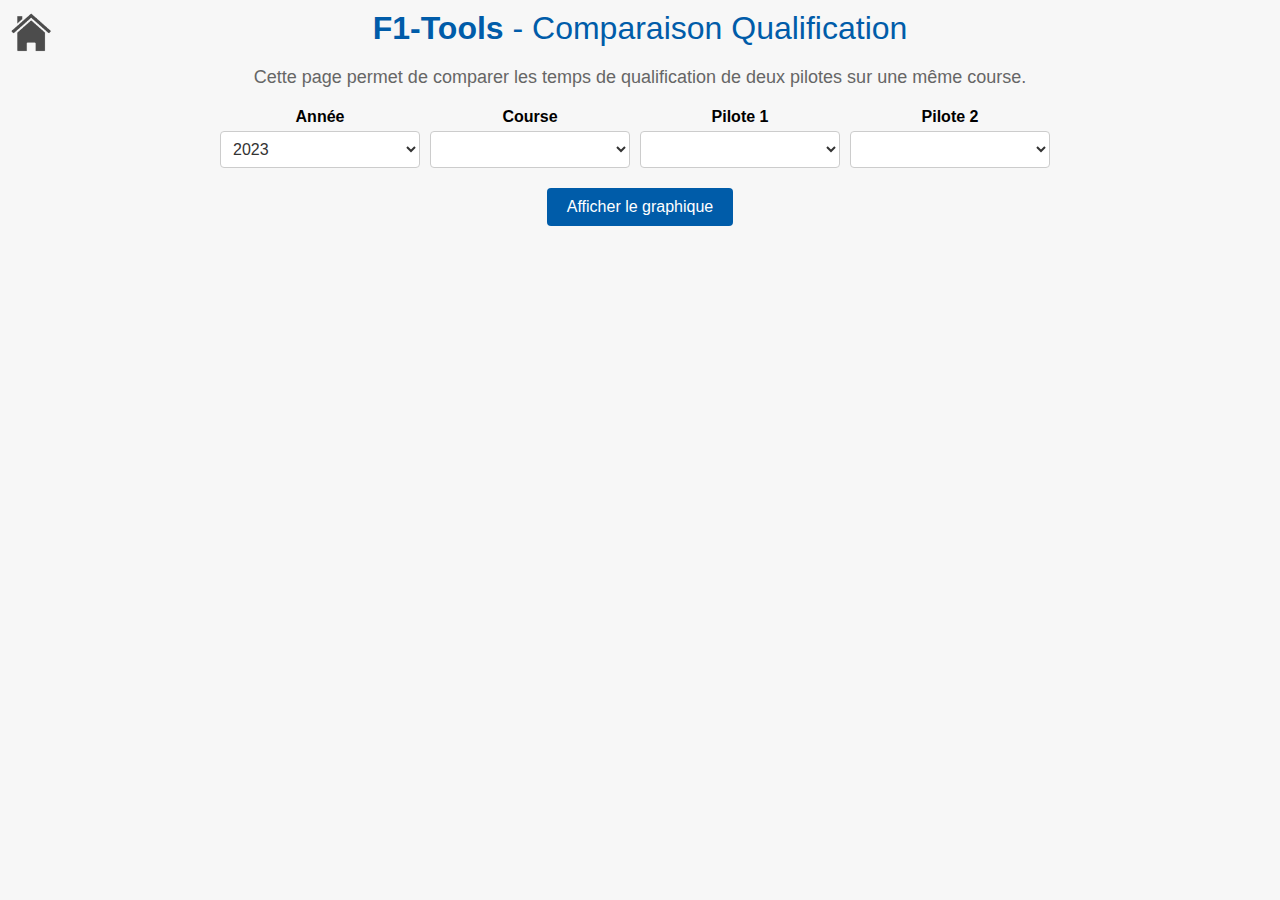
==== compare_quali.html @ 9ee3a380 "Maj front" ====
<!DOCTYPE html>
<html>
<head>
	<meta charset="UTF-8">
	<title>F1-Tools - Comparaison Qualification</title>
	<link rel="shortcut icon" type="image/x-icon" href="favicon.ico">
    <link rel="stylesheet" href="styles.css">
	<link rel="stylesheet" href="w3.css">
</head>
<body>
	<div class="error w3-panel w3-pale-red  ">
		<h3>Erreur</h3>
		<p class="error-text"></p>
	<span onclick="this.parentElement.style.display='none'"
		class="w3-button w3-display-topright close-btn">&times;</span>
	</div>	  	  
    <div id="loader">
        <img src="loader.gif" alt="Loading...">
      </div>
	  <a id="home-btn" href="index.html">
		<img src="home.png" alt="Home">
	</a>
	<h1><a href="index.html">F1-Tools</a> - Comparaison Qualification</h1>
	<div class="info">
		<p class="info-text">Cette page permet de comparer les temps de qualification de deux pilotes sur une même course.</p>
	</div>
	<div class="form">
		<div class="select-group">
			<label for="year-select">Année</label>
			<select class="select" id="year-select"></select>
		</div>
		<div class="select-group">
			<label for="race-select">Course</label>
			<select class="select" id="race-select"></select>
		</div>
		<div class="select-group">
			<label for="driver1-select">Pilote 1</label>
			<select class="select" id="driver1-select"></select>
		</div>
		<div class="select-group">
			<label for="driver2-select">Pilote 2</label>
			<select class="select" id="driver2-select"></select>
		</div>
	</div>
	<button classh="button" id="plot-btn">Afficher le graphique</button>
	
	<div class="plot-handler" id="plot-container"></div>
	
	<script src="compare_quali.js"></script>
</body>
</html>
---- styles.css ----
/* Style pour tous les éléments select */
select {
    background-color: #FFFFFF;
    border: 1px solid #ccc;
    color: #333;
    font-size: 16px;
    padding: 8px;
    width: 200px;
    border-radius: 4px;
    display: block;
  }
  
  /* Style pour la flèche du drop down */
  select::-ms-expand {
    display: none;
  }
  
  select::-webkit-select {
    display: none;
  }
  
  select::after {
    content: "\25BC";
    position: absolute;
    top: 50%;
    right: 10px;
    transform: translateY(-50%);
    color: #666;
  }
  
  /* Style pour le hover du drop down */
  select:hover {
    border-color: #aaa;
  }
  
  /* Style pour le focus du drop down */
  select:focus {
    border-color: #333;
    outline: none;
  }
  
  /* Style pour les options du drop down */
  option {
    background-color: #f7f7f7;
    color: #333;
  }
  
  /* Style pour le hover et la sélection des options du drop down */
  option:hover,
  option:selected {
    background-color: #0077c2;
    color: #fff;
  }

.select-group{
  display: inline-block;
  margin-right: 10px;
  align-items: center;
  justify-content: center;
  vertical-align: top;
  min-width: 200px;
}
.form{
  display: flex;
  text-align: center;
  justify-content: center;
  margin: 20px auto;
  flex-wrap: wrap;
}
label {
  display: block;
  margin-bottom: 5px;
  font-weight: bold;
}


/* Style pour les éléments button */
button {
    background-color: #005ca9;
    color: #fff;
    border: none;
    padding: 10px 20px;
    font-size: 16px;
    border-radius: 4px;
    cursor: pointer;
  }
  
  /* Style pour le hover des éléments button */
  button:hover {
    background-color: #0b4b80;
  }
  
  /* Style pour le focus des éléments button */
  button:focus {
    outline: none;
    box-shadow: 0 0 0 3px rgba(0, 119, 194, 0.4);
  }
  
#plot-btn{
    display: block; /* Le bouton sera affiché comme un élément de type bloc */
    margin: 10px auto; /* Centrage horizontal */
    text-align: center; /* Centrage vertical */
  
}
#plot-btn:disabled{
    background-color: #ccc;
    cursor: not-allowed;
}
  .plot-handler {
    display: block;
    max-width:80% ;
    margin: 0 auto; 
    justify-content: center;
  }
  .plot-handler img{
    display: block;
    margin: 0 auto;
  }

  .plot {
    border: 3px solid #333;
    max-width: 90%;
  }

  #loader {
    display: none;
    position: absolute;
    top: 70%;
    left: 50%;
    transform: translate(-50%, -50%);
    width: 20%;
  }
  
  #loader img {
    display: block;
    margin: 0 auto;
  }
  

.error {
    display:none;
    border-radius: 5px;
    box-shadow: 0px 4px 6px rgba(0, 0, 0, 0.3);
    position: absolute;
    max-width: 20%;
    top: 0%;
    right: 1%;
  }
  
  .error-message {
    position: relative;
    display: inline-block;
    padding: 0.5em 1em;
    
  }
  
  .close-btn {
    border-radius: 5px;
  }
  
  
  body {
    background-color: #F7F7F7;
    font-family: Arial, sans-serif;
    top: 0px;
  }
  #menu {
    width: 50%;
    height: auto;
    margin: auto;
    margin-top: 5%;
    position: flex;
    top: 0; left: 0; bottom: 0; right: 0;
    text-align: center;
    display: flex;
    flex-direction: column;
    justify-content: center;
    /* border-style: solid;
    border-width: 1px;
    border-color: #005ca9;
    border-radius: 10px;
    box-shadow: 0 0 10px rgba(0, 0, 0, 0.1); */
    padding: 10px;
  }
  #menu a {
    color: #005ca9;
    background-color: #FFFFFF;
    font-size: 24px;
    text-decoration: none;
    margin:10px;
    border: 2px solid #005ca9;
    padding: 10px 20px;
    border-radius: 20px;
    transition: background-color 0.3s ease;
  }
  #menu a:hover {
    background-color: #005ca9;
    color: #FFFFFF;
  }
  h1 {
    text-align: center;
    margin-top: 0.5em;
    font-size: 2em;
    color: #005ca9;
  }
  h1 a {
    color: #005ca9;
    text-decoration: none;
    font-weight: bold;
  }
  p {
    text-align: center;
    margin-top: 20px;
    font-size: 18px;
    color: #666666;
  }

#home-btn{
  position: absolute;
  height: 3em;
  top: 0.5em;
}
#home-btn img{
  height: 100%;
}

h1,h2,h3,h4,h5,h6{font-family:"Segoe UI",Arial,sans-serif;font-weight:400;margin:10px 0}
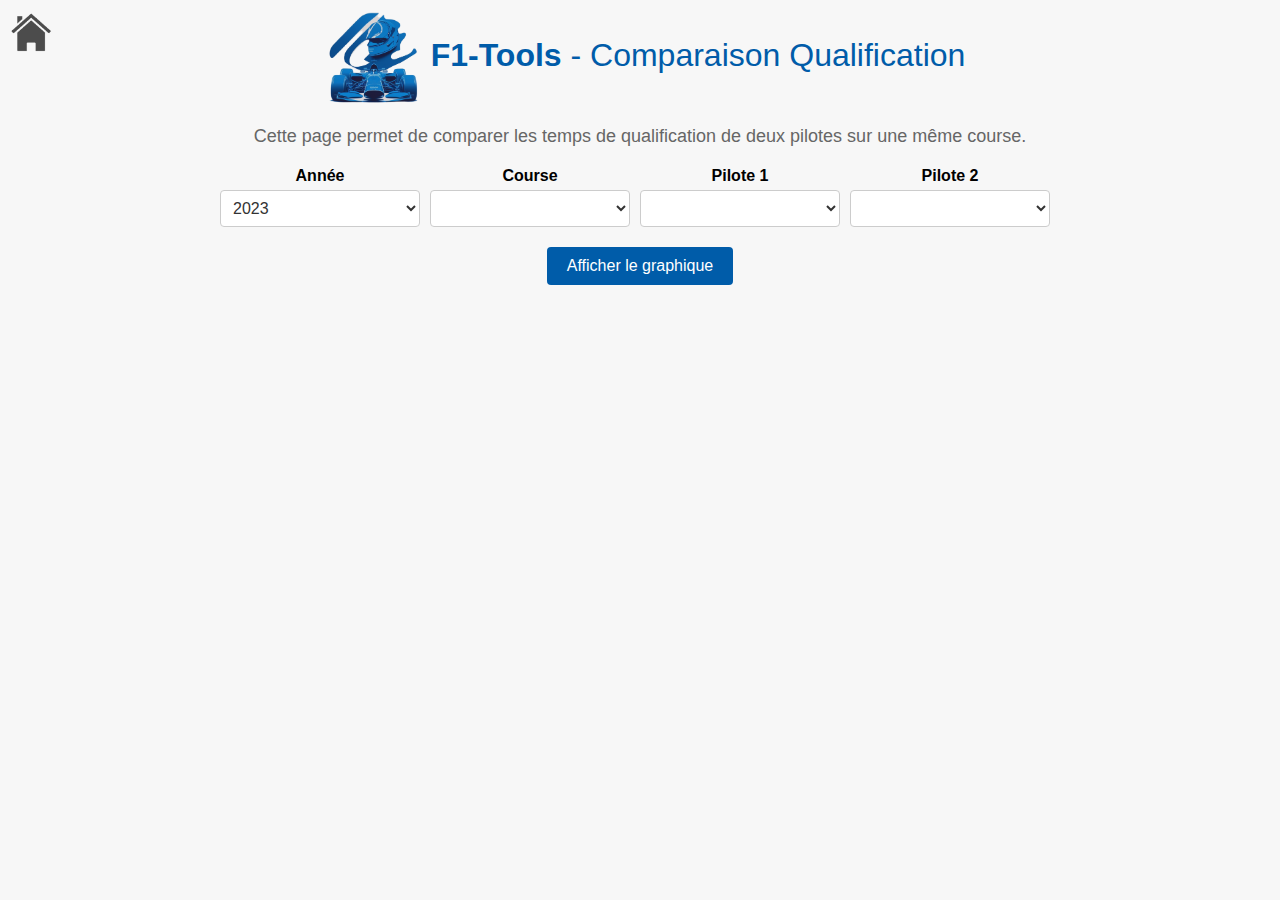
==== commit 27c25236: "add logo" ====
--- a/compare_quali.html
+++ b/compare_quali.html
@@ -20,7 +20,7 @@
 	  <a id="home-btn" href="index.html">
 		<img src="home.png" alt="Home">
 	</a>
-	<h1><a href="index.html">F1-Tools</a> - Comparaison Qualification</h1>
+	<h1><a href="index.html"><img alt="logo" src="logo.png" class="icon">F1-Tools</a> - Comparaison Qualification</h1>
 	<div class="info">
 		<p class="info-text">Cette page permet de comparer les temps de qualification de deux pilotes sur une même course.</p>
 	</div>
--- a/styles.css
+++ b/styles.css
@@ -199,14 +199,16 @@
   }
   h1 {
     text-align: center;
-    margin-top: 0.5em;
+    margin-top: 0em;
     font-size: 2em;
     color: #005ca9;
+    vertical-align: middle;
   }
   h1 a {
     color: #005ca9;
     text-decoration: none;
     font-weight: bold;
+
   }
   p {
     text-align: center;
@@ -224,4 +226,22 @@
   height: 100%;
 }
 
-h1,h2,h3,h4,h5,h6{font-family:"Segoe UI",Arial,sans-serif;font-weight:400;margin:10px 0}+h1,h2,h3,h4,h5,h6{font-family:"Segoe UI",Arial,sans-serif;font-weight:400;margin:10px 0}
+
+.table_handler{
+  display: flex;
+  flex-direction: column;
+  align-items: center;
+  justify-content: center;
+  margin: 20px auto;
+  max-width: 50%;
+
+}
+
+.icon{
+  width: 3em;
+  height: 3em;
+  vertical-align: middle;
+  /* padding: 10px; */
+  margin: 0 10px;
+}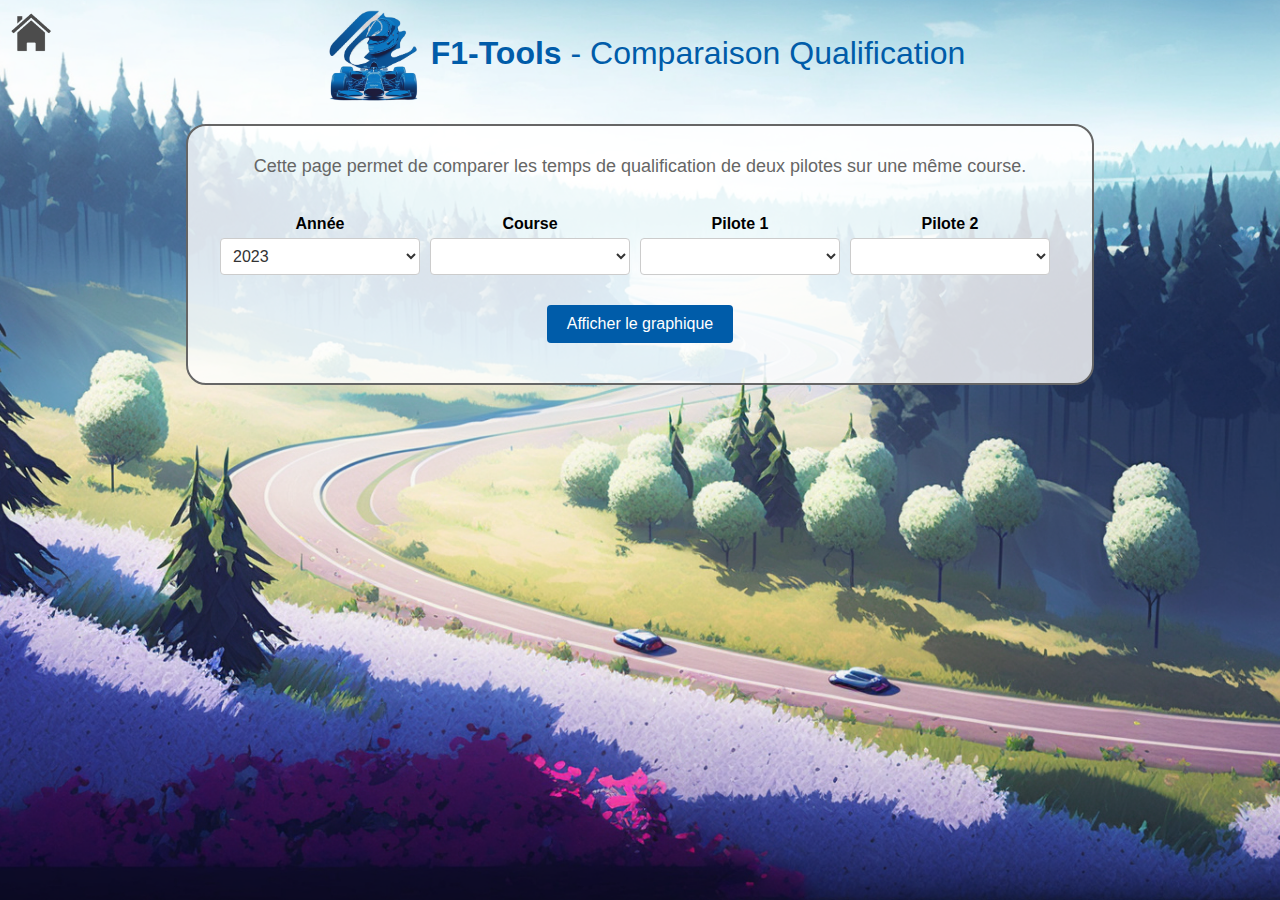
==== commit 922de2e8: "v2" ====
--- a/compare_quali.html
+++ b/compare_quali.html
@@ -3,9 +3,12 @@
 <head>
 	<meta charset="UTF-8">
 	<title>F1-Tools - Comparaison Qualification</title>
-	<link rel="shortcut icon" type="image/x-icon" href="favicon.ico">
-    <link rel="stylesheet" href="styles.css">
-	<link rel="stylesheet" href="w3.css">
+	<link rel="shortcut icon" type="image/x-icon" href="icons/favicon.ico">
+    <link rel="stylesheet" href="styles/main.css">
+	<link rel="stylesheet" href="styles/form.css">
+	<link rel="stylesheet" href="styles/plot.css">
+	<link rel="stylesheet" href="styles/popups.css">
+
 </head>
 <body>
 	<div class="error w3-panel w3-pale-red  ">
@@ -15,37 +18,38 @@
 		class="w3-button w3-display-topright close-btn">&times;</span>
 	</div>	  	  
     <div id="loader">
-        <img src="loader.gif" alt="Loading...">
+        <img src="icons/loader.gif" alt="Loading...">
       </div>
 	  <a id="home-btn" href="index.html">
-		<img src="home.png" alt="Home">
+		<img src="icons/home.png" alt="Home">
 	</a>
-	<h1><a href="index.html"><img alt="logo" src="logo.png" class="icon">F1-Tools</a> - Comparaison Qualification</h1>
-	<div class="info">
-		<p class="info-text">Cette page permet de comparer les temps de qualification de deux pilotes sur une même course.</p>
+	<h1><a href="index.html"><img alt="logo" src="icons/logo.png" class="icon">F1-Tools</a> - Comparaison Qualification</h1>
+	<div class="main-content">
+		<div class="info">
+			<p class="info-text">Cette page permet de comparer les temps de qualification de deux pilotes sur une même course.</p>
+		</div>
+		<div class="form">
+			<div class="select-group">
+				<label for="year-select">Année</label>
+				<select class="select" id="year-select"></select>
+			</div>
+			<div class="select-group">
+				<label for="race-select">Course</label>
+				<select class="select" id="race-select"></select>
+			</div>
+			<div class="select-group">
+				<label for="driver1-select">Pilote 1</label>
+				<select class="select" id="driver1-select"></select>
+			</div>
+			<div class="select-group">
+				<label for="driver2-select">Pilote 2</label>
+				<select class="select" id="driver2-select"></select>
+			</div>
+		</div>
+		<button classh="button" id="plot-btn">Afficher le graphique</button>
+		
+		<div class="plot-handler" id="plot-container"></div>
 	</div>
-	<div class="form">
-		<div class="select-group">
-			<label for="year-select">Année</label>
-			<select class="select" id="year-select"></select>
-		</div>
-		<div class="select-group">
-			<label for="race-select">Course</label>
-			<select class="select" id="race-select"></select>
-		</div>
-		<div class="select-group">
-			<label for="driver1-select">Pilote 1</label>
-			<select class="select" id="driver1-select"></select>
-		</div>
-		<div class="select-group">
-			<label for="driver2-select">Pilote 2</label>
-			<select class="select" id="driver2-select"></select>
-		</div>
-	</div>
-	<button classh="button" id="plot-btn">Afficher le graphique</button>
-	
-	<div class="plot-handler" id="plot-container"></div>
-	
 	<script src="compare_quali.js"></script>
 </body>
 </html>
--- a/styles/main.css
+++ b/styles/main.css
@@ -0,0 +1,64 @@
+
+  body {
+    background-image: url("../icons/background1.png");
+    background-size: cover;
+    background-position: center;
+    background-repeat: no-repeat;
+    background-attachment: fixed;
+    font-family: Arial, sans-serif;
+    top: 0px;
+  }
+
+  h1,h2,h3,h4,h5,h6{font-family:"Segoe UI",Arial,sans-serif;font-weight:400;margin:10px 0}
+
+  h1 {
+    text-align: center;
+    margin-top: 0em;
+    font-size: 2em;
+    color: #005ca9;
+    vertical-align: middle;
+  }
+  h1 a {
+    color: #005ca9;
+    text-decoration: none;
+    font-weight: bold;
+
+  }
+  p {
+    text-align: center;
+    margin-top: 20px;
+    font-size: 18px;
+    color: #666666;
+  }
+
+  .icon{
+    width: 3em;
+    height: 3em;
+    vertical-align: middle;
+    /* padding: 10px; */
+    margin: 0 10px;
+  }
+
+  #home-btn{
+    position: absolute;
+    height: 3em;
+    top: 0.5em;
+  }
+  #home-btn img{
+    height: 100%;
+  }
+
+.main-content{
+  display: flex;
+  flex-direction: column;
+  align-items: center;
+  justify-content: center;
+  margin: 20px auto;
+  max-width: 70%;
+  background-color: rgba(255, 255, 255, 0.8);
+  border-radius: 20px;
+  border-width: 2px;
+  border-color: #666666;
+  border-style: solid;
+  padding: 10px;
+}--- a/styles/form.css
+++ b/styles/form.css
@@ -0,0 +1,97 @@
+/* Style pour tous les éléments select */
+select {
+    background-color: #FFFFFF;
+    border: 1px solid #ccc;
+    color: #333;
+    font-size: 16px;
+    padding: 8px;
+    width: 200px;
+    border-radius: 4px;
+    display: block;
+  }
+  
+  /* Style pour la flèche du drop down */
+  select::-ms-expand {
+    display: none;
+  }
+  
+  select::-webkit-select {
+    display: none;
+  }
+  
+  select::after {
+    content: "\25BC";
+    position: absolute;
+    top: 50%;
+    right: 10px;
+    transform: translateY(-50%);
+    color: #666;
+  }
+  
+  /* Style pour le hover du drop down */
+  select:hover {
+    border-color: #aaa;
+  }
+  
+  /* Style pour le focus du drop down */
+  select:focus {
+    border-color: #333;
+    outline: none;
+  }
+  
+  /* Style pour les options du drop down */
+  option {
+    background-color: #f7f7f7;
+    color: #333;
+  }
+  
+  /* Style pour le hover et la sélection des options du drop down */
+  option:hover,
+  option:selected {
+    background-color: #0077c2;
+    color: #fff;
+  }
+
+.select-group{
+  display: inline-block;
+  margin-right: 10px;
+  align-items: center;
+  justify-content: center;
+  vertical-align: top;
+  min-width: 200px;
+}
+.form{
+  display: flex;
+  text-align: center;
+  justify-content: center;
+  margin: 20px auto;
+  flex-wrap: wrap;
+}
+label {
+  display: block;
+  margin-bottom: 5px;
+  font-weight: bold;
+}
+
+
+/* Style pour les éléments button */
+button {
+    background-color: #005ca9;
+    color: #fff;
+    border: none;
+    padding: 10px 20px;
+    font-size: 16px;
+    border-radius: 4px;
+    cursor: pointer;
+  }
+  
+  /* Style pour le hover des éléments button */
+  button:hover {
+    background-color: #0b4b80;
+  }
+  
+  /* Style pour le focus des éléments button */
+  button:focus {
+    outline: none;
+    box-shadow: 0 0 0 3px rgba(0, 119, 194, 0.4);
+  }--- a/styles/plot.css
+++ b/styles/plot.css
@@ -0,0 +1,26 @@
+  
+#plot-btn{
+    display: block; /* Le bouton sera affiché comme un élément de type bloc */
+    margin: 10px auto; /* Centrage horizontal */
+    text-align: center; /* Centrage vertical */
+  
+}
+#plot-btn:disabled{
+    background-color: #ccc;
+    cursor: not-allowed;
+}
+  .plot-handler {
+    display: block;
+    max-width:80% ;
+    margin: 0 auto 20px auto; 
+    justify-content: center;
+  }
+  .plot-handler img{
+    display: block;
+    margin: 0 auto;
+  }
+
+  .plot {
+    border: 3px solid #333;
+    max-width: 90%;
+  }
--- a/styles/popups.css
+++ b/styles/popups.css
@@ -0,0 +1,36 @@
+#loader {
+    display: none;
+    position: absolute;
+    top: 70%;
+    left: 50%;
+    transform: translate(-50%, -50%);
+    width: 20%;
+  }
+  
+  #loader img {
+    display: block;
+    margin: 0 auto;
+  }
+  
+
+.error {
+    display:none;
+    border-radius: 5px;
+    box-shadow: 0px 4px 6px rgba(0, 0, 0, 0.3);
+    position: absolute;
+    max-width: 20%;
+    top: 0%;
+    right: 1%;
+  }
+  
+  .error-message {
+    position: relative;
+    display: inline-block;
+    padding: 0.5em 1em;
+    
+  }
+  
+  .close-btn {
+    border-radius: 5px;
+  }
+  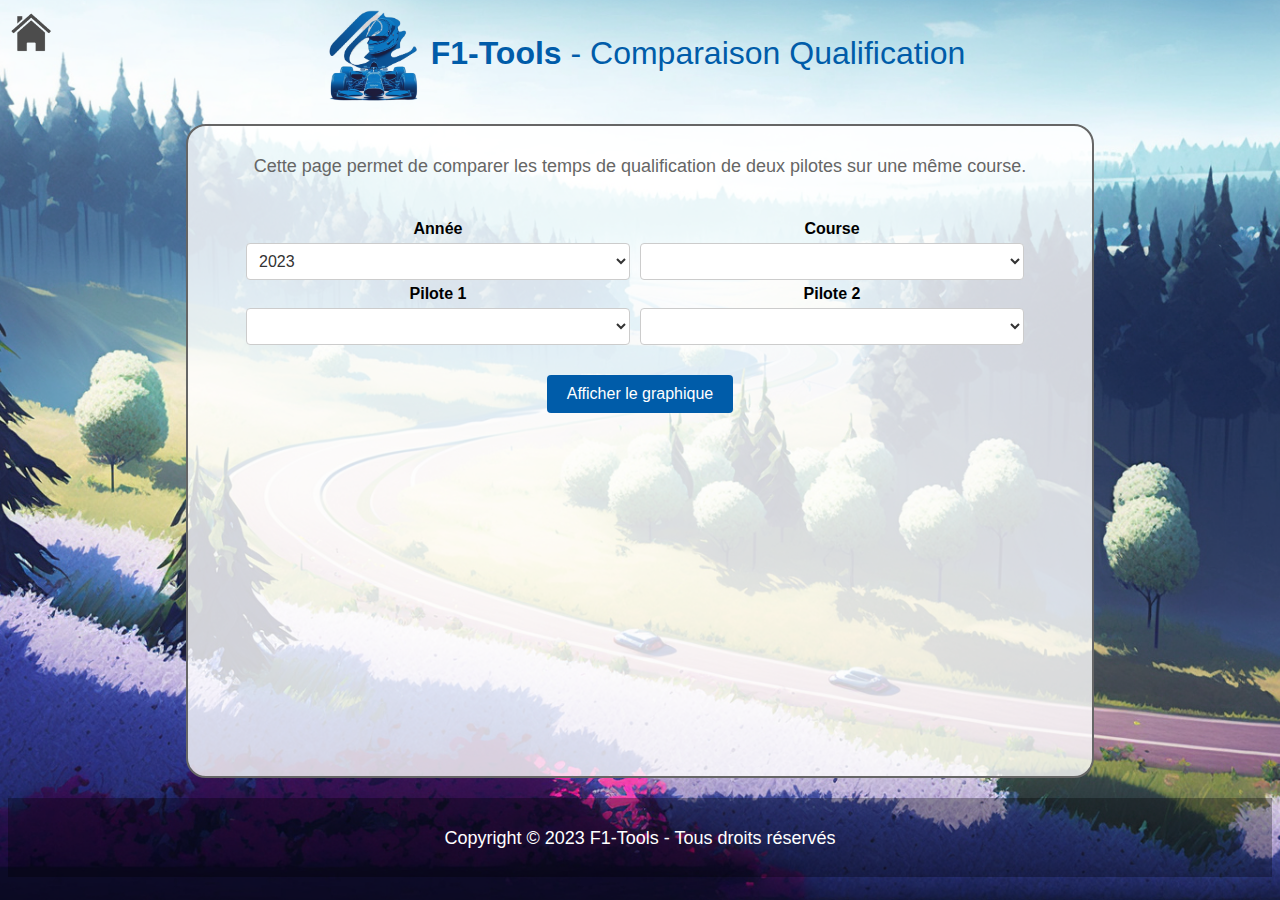
==== commit 27fae90f: "footer" ====
--- a/compare_quali.html
+++ b/compare_quali.html
@@ -8,7 +8,11 @@
 	<link rel="stylesheet" href="styles/form.css">
 	<link rel="stylesheet" href="styles/plot.css">
 	<link rel="stylesheet" href="styles/popups.css">
-
+	<meta name="title" content="F1Tools - Comparaison Qualification">
+    <meta name="description" content="F1Tools est une application de visualisation de données de Formule 1. Obtenez des graphiques, des résultats, des tableaux des tours et des comparaisons de rythme de course pour toutes les sessions de la saison de F1.">
+    <meta name="keywords" content="Formule 1, F1, visualisation de données, télémetrie, résultats, tableaux des tours, rythme de course, graphiques, f1tools">
+    <meta name="robots" content="index, follow">
+    <meta name="language" content="fr">
 </head>
 <body>
 	<div class="error w3-panel w3-pale-red  ">
@@ -50,6 +54,11 @@
 		
 		<div class="plot-handler" id="plot-container"></div>
 	</div>
+
+	<footer>
+        <p>Copyright © 2023 F1-Tools - Tous droits réservés</p>
+      </footer>
 	<script src="compare_quali.js"></script>
+	
 </body>
 </html>
--- a/styles/main.css
+++ b/styles/main.css
@@ -52,7 +52,7 @@
   display: flex;
   flex-direction: column;
   align-items: center;
-  justify-content: center;
+  /* justify-content: center; */
   margin: 20px auto;
   max-width: 70%;
   background-color: rgba(255, 255, 255, 0.8);
@@ -61,4 +61,25 @@
   border-color: #666666;
   border-style: solid;
   padding: 10px;
+  min-height: 70vh;
+}
+
+/* CSS pour le footer */
+footer {
+  left: 0;
+  bottom: 0;
+  background-color: rgba(0, 0, 0, 0.3);
+  position: relative;
+  display: block;
+  margin-top: auto;
+  color: white;
+  text-align: center;
+  padding: 10px;
+
+}
+
+
+
+footer p{
+  color : #FFFFFF;
 }--- a/styles/form.css
+++ b/styles/form.css
@@ -8,6 +8,7 @@
     width: 200px;
     border-radius: 4px;
     display: block;
+    min-width: 30vw;
   }
   
   /* Style pour la flèche du drop down */
@@ -69,7 +70,7 @@
 }
 label {
   display: block;
-  margin-bottom: 5px;
+  margin: 5px;
   font-weight: bold;
 }
 
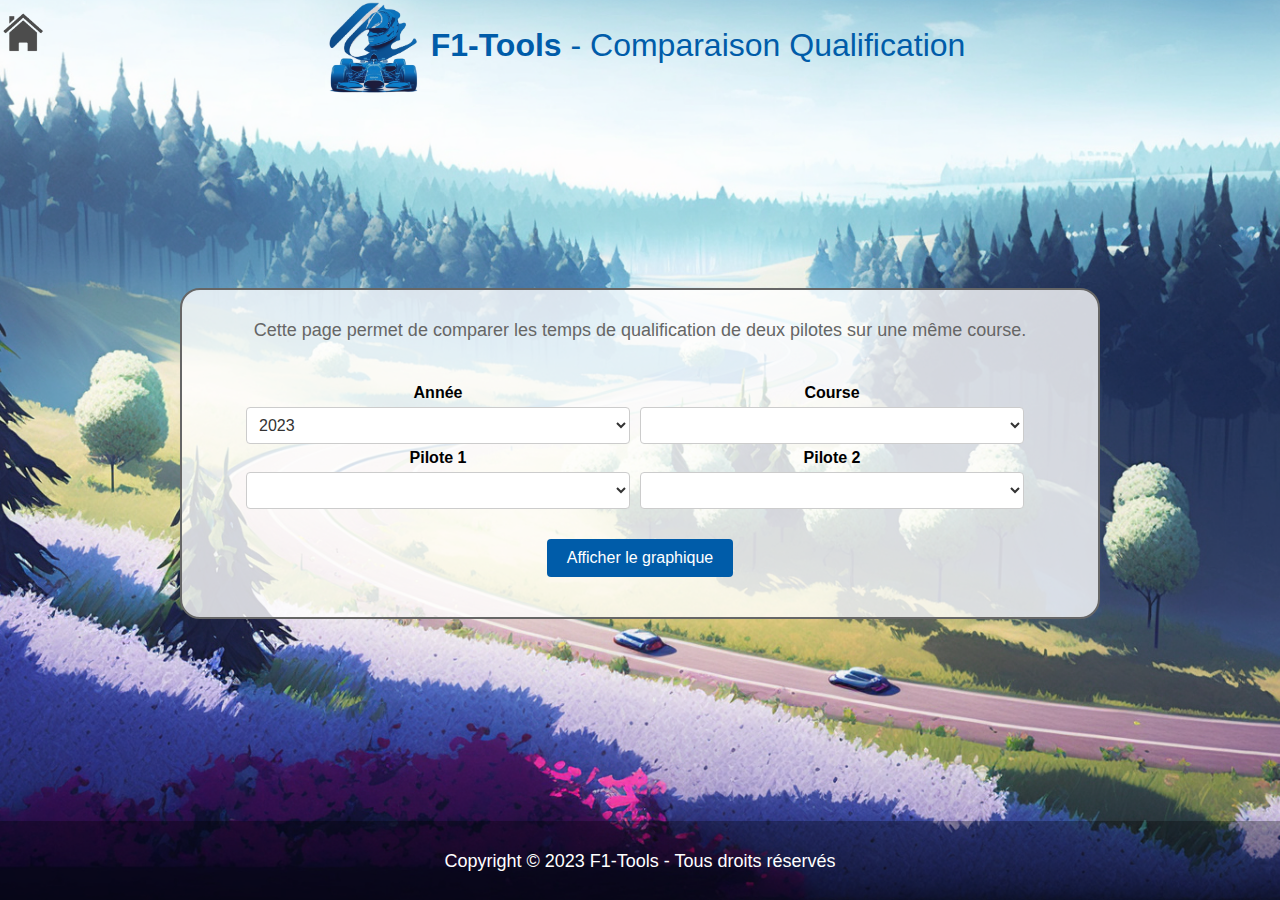
==== commit 3c0f6cb3: "maj styles" ====
--- a/compare_quali.html
+++ b/compare_quali.html
@@ -9,56 +9,57 @@
 	<link rel="stylesheet" href="styles/plot.css">
 	<link rel="stylesheet" href="styles/popups.css">
 	<meta name="title" content="F1Tools - Comparaison Qualification">
-    <meta name="description" content="F1Tools est une application de visualisation de données de Formule 1. Obtenez des graphiques, des résultats, des tableaux des tours et des comparaisons de rythme de course pour toutes les sessions de la saison de F1.">
+    <meta name="description" content="Cette page permet de comparer les temps de qualification de deux pilotes sur une même course.">
     <meta name="keywords" content="Formule 1, F1, visualisation de données, télémetrie, résultats, tableaux des tours, rythme de course, graphiques, f1tools">
     <meta name="robots" content="index, follow">
     <meta name="language" content="fr">
 </head>
 <body>
-	<div class="error w3-panel w3-pale-red  ">
-		<h3>Erreur</h3>
-		<p class="error-text"></p>
-	<span onclick="this.parentElement.style.display='none'"
-		class="w3-button w3-display-topright close-btn">&times;</span>
-	</div>	  	  
-    <div id="loader">
-        <img src="icons/loader.gif" alt="Loading...">
-      </div>
-	  <a id="home-btn" href="index.html">
-		<img src="icons/home.png" alt="Home">
-	</a>
-	<h1><a href="index.html"><img alt="logo" src="icons/logo.png" class="icon">F1-Tools</a> - Comparaison Qualification</h1>
-	<div class="main-content">
-		<div class="info">
-			<p class="info-text">Cette page permet de comparer les temps de qualification de deux pilotes sur une même course.</p>
+	<div class="wrapper">
+		<div class="error w3-panel w3-pale-red  ">
+			<h3>Erreur</h3>
+			<p class="error-text"></p>
+		<span onclick="this.parentElement.style.display='none'"
+			class="w3-button w3-display-topright close-btn">&times;</span>
+		</div>	  	  
+		<div id="loader">
+			<img src="icons/loader.gif" alt="Loading...">
 		</div>
-		<div class="form">
-			<div class="select-group">
-				<label for="year-select">Année</label>
-				<select class="select" id="year-select"></select>
+		<a id="home-btn" href="index.html">
+			<img src="icons/home.png" alt="Home">
+		</a>
+		<h1><a href="index.html"><img alt="logo" src="icons/logo.png" class="icon">F1-Tools</a> - Comparaison Qualification</h1>
+		<div class="main-content">
+			<div class="info">
+				<p class="info-text">Cette page permet de comparer les temps de qualification de deux pilotes sur une même course.</p>
 			</div>
-			<div class="select-group">
-				<label for="race-select">Course</label>
-				<select class="select" id="race-select"></select>
+			<div class="form">
+				<div class="select-group">
+					<label for="year-select">Année</label>
+					<select class="select" id="year-select"></select>
+				</div>
+				<div class="select-group">
+					<label for="race-select">Course</label>
+					<select class="select" id="race-select"></select>
+				</div>
+				<div class="select-group">
+					<label for="driver1-select">Pilote 1</label>
+					<select class="select" id="driver1-select"></select>
+				</div>
+				<div class="select-group">
+					<label for="driver2-select">Pilote 2</label>
+					<select class="select" id="driver2-select"></select>
+				</div>
 			</div>
-			<div class="select-group">
-				<label for="driver1-select">Pilote 1</label>
-				<select class="select" id="driver1-select"></select>
-			</div>
-			<div class="select-group">
-				<label for="driver2-select">Pilote 2</label>
-				<select class="select" id="driver2-select"></select>
-			</div>
+			<button class="button" id="plot-btn">Afficher le graphique</button>
+			
+			<div class="plot-handler" id="plot-container"></div>
 		</div>
-		<button classh="button" id="plot-btn">Afficher le graphique</button>
-		
-		<div class="plot-handler" id="plot-container"></div>
+
+		<footer>
+			<p>Copyright © 2023 F1-Tools - Tous droits réservés</p>
+		</footer>
+		<script src="compare_quali.js"></script>
 	</div>
-
-	<footer>
-        <p>Copyright © 2023 F1-Tools - Tous droits réservés</p>
-      </footer>
-	<script src="compare_quali.js"></script>
-	
 </body>
 </html>
--- a/styles/main.css
+++ b/styles/main.css
@@ -1,5 +1,5 @@
 
-  body {
+  body{
     background-image: url("../icons/background1.png");
     background-size: cover;
     background-position: center;
@@ -7,6 +7,7 @@
     background-attachment: fixed;
     font-family: Arial, sans-serif;
     top: 0px;
+    margin: 0px;
   }
 
   h1,h2,h3,h4,h5,h6{font-family:"Segoe UI",Arial,sans-serif;font-weight:400;margin:10px 0}
@@ -53,7 +54,7 @@
   flex-direction: column;
   align-items: center;
   /* justify-content: center; */
-  margin: 20px auto;
+  margin: auto;
   max-width: 70%;
   background-color: rgba(255, 255, 255, 0.8);
   border-radius: 20px;
@@ -61,12 +62,12 @@
   border-color: #666666;
   border-style: solid;
   padding: 10px;
-  min-height: 70vh;
+
 }
 
 /* CSS pour le footer */
 footer {
-  left: 0;
+  /* left: 0; */
   bottom: 0;
   background-color: rgba(0, 0, 0, 0.3);
   position: relative;
@@ -75,11 +76,17 @@
   color: white;
   text-align: center;
   padding: 10px;
-
+  margin-top: 20px;
 }
 
 
 
 footer p{
   color : #FFFFFF;
+}
+.wrapper{
+  min-height: 100vh;
+  flex-direction: column;
+  display: flex;
+  margin: 0px;
 }--- a/styles/popups.css
+++ b/styles/popups.css
@@ -13,24 +13,31 @@
   }
   
 
-.error {
-    display:none;
-    border-radius: 5px;
+  .error {
+    min-width: 5vw;
+    display: none;
+    position: fixed;
+    top: 0;
+    right: 0;
+    margin: 1em;
+    max-width: 25%;
+    background-color: #f8d7da;
+    border: 1px solid #f5c6cb;
+    border-radius: 0.25rem;
+    padding: 0.75rem 1.25rem;
     box-shadow: 0px 4px 6px rgba(0, 0, 0, 0.3);
-    position: absolute;
-    max-width: 20%;
-    top: 0%;
-    right: 1%;
   }
   
-  .error-message {
-    position: relative;
-    display: inline-block;
-    padding: 0.5em 1em;
-    
+  .error-text {
+    margin-top: 0.5em;
   }
   
   .close-btn {
-    border-radius: 5px;
+    position: absolute;
+    top: 0.5em;
+    right: 0.5em;
+    font-size: 1.5em;
+    cursor: pointer;
   }
+  
   